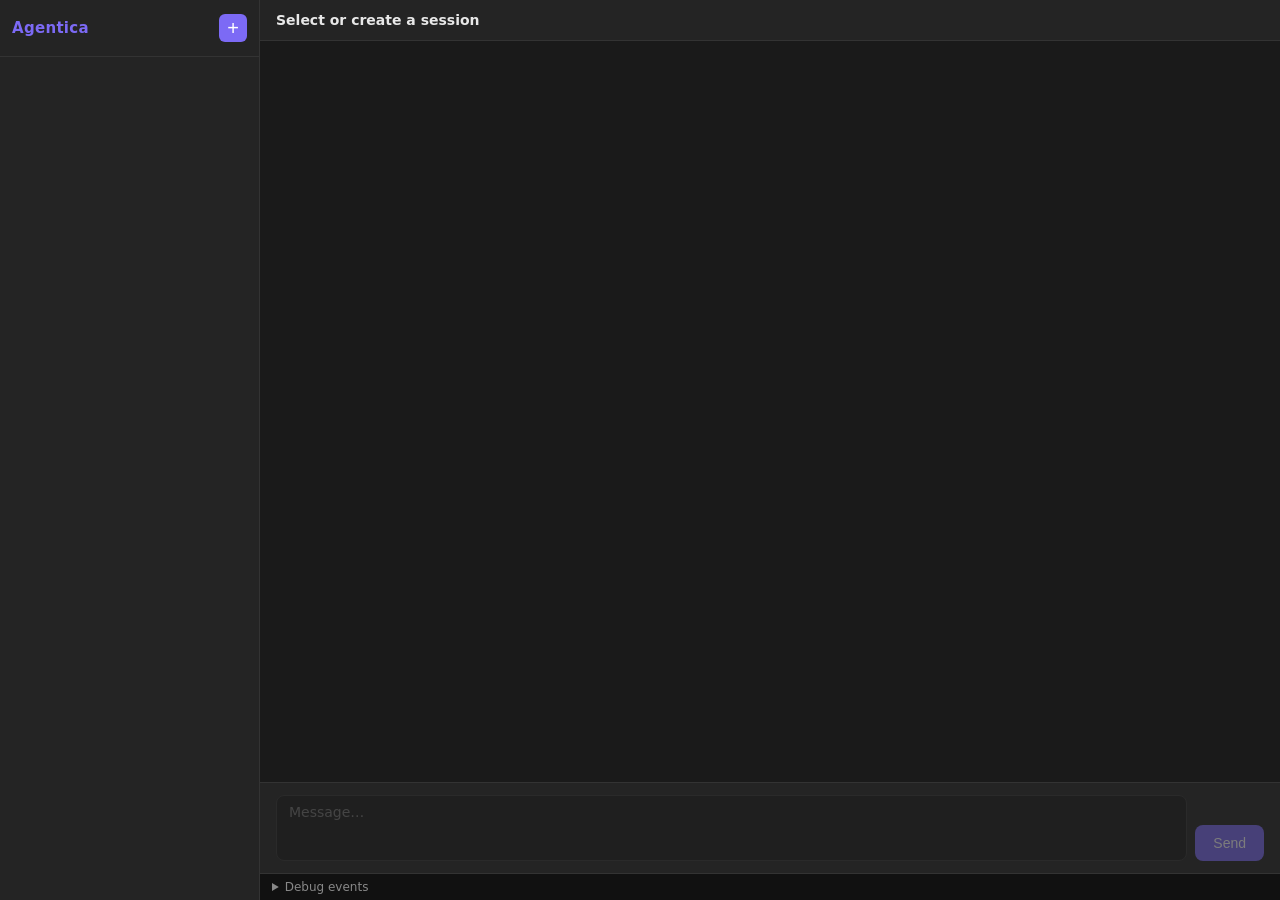
==== ui/index.html @ 68797813 "Phase 1 - LLM Connections" ====
<!DOCTYPE html>
<html lang="en">
<head>
  <meta charset="UTF-8" />
  <meta name="viewport" content="width=device-width, initial-scale=1.0" />
  <title>Agentica</title>
  <link rel="stylesheet" href="css/main.css" />
</head>
<body>
  <div id="app">
    <!-- Sidebar: session list -->
    <aside id="sidebar">
      <div id="sidebar-header">
        <span class="app-name">Agentica</span>
        <button id="btn-new-session" title="New session">+</button>
      </div>
      <ul id="session-list"></ul>
    </aside>

    <!-- Main: chat pane -->
    <main id="main">
      <div id="chat-header">
        <span id="chat-title">Select or create a session</span>
        <button id="btn-cancel-run" title="Stop generation" style="display:none">■ Stop</button>
      </div>

      <div id="messages"></div>

      <div id="input-area">
        <textarea id="msg-input" placeholder="Message…" rows="3" disabled></textarea>
        <button id="btn-send" disabled>Send</button>
      </div>

      <!-- Debug pane (collapsed by default) -->
      <details id="debug-pane">
        <summary>Debug events</summary>
        <pre id="debug-log"></pre>
      </details>
    </main>
  </div>

  <!-- New session modal -->
  <div id="new-session-modal">
    <div class="modal-box">
      <h2>New Session</h2>
      <form id="new-session-form">
        <label for="new-session-title">Name</label>
        <input id="new-session-title" type="text" placeholder="My project" required />
        <label for="new-session-path">Working folder <span class="label-hint">(optional — paste a full path)</span></label>
        <div class="path-row">
          <input id="new-session-path" type="text" placeholder="C:\Users\sam\projects\mywork" />
          <button type="button" id="btn-browse-folder" title="Pick folder">&#128193;</button>
        </div>
        <input id="folder-picker" type="file" webkitdirectory style="display:none" />
        <div class="modal-actions">
          <button type="button" id="new-session-cancel">Cancel</button>
          <button type="submit">Create</button>
        </div>
      </form>
    </div>
  </div>

  <script src="js/api.js"></script>
  <script src="js/session.js"></script>
  <script src="js/debug.js"></script>
  <script src="js/chat.js"></script>
  <script src="js/main.js"></script>
</body>
</html>
---- ui/css/main.css ----
*, *::before, *::after { box-sizing: border-box; margin: 0; padding: 0; }

:root {
  --bg:          #1a1a1a;
  --surface:     #242424;
  --border:      #333;
  --accent:      #7c6af5;
  --accent-dim:  #5c4ed6;
  --text:        #e8e8e8;
  --text-dim:    #888;
  --user-bubble: #2d2d4a;
  --asst-bubble: #242424;
  --sidebar-w:   260px;
  --font:        system-ui, -apple-system, sans-serif;
  --mono:        'Cascadia Code', 'Fira Code', 'Consolas', monospace;
}

html, body { height: 100%; background: var(--bg); color: var(--text); font-family: var(--font); font-size: 14px; }

#app {
  display: flex;
  height: 100vh;
  overflow: hidden;
}

/* ── Sidebar ── */
#sidebar {
  width: var(--sidebar-w);
  min-width: var(--sidebar-w);
  background: var(--surface);
  border-right: 1px solid var(--border);
  display: flex;
  flex-direction: column;
  overflow: hidden;
}

#sidebar-header {
  display: flex;
  align-items: center;
  justify-content: space-between;
  padding: 14px 12px;
  border-bottom: 1px solid var(--border);
}

.app-name {
  font-weight: 700;
  font-size: 15px;
  letter-spacing: 0.02em;
  color: var(--accent);
}

#btn-new-session {
  background: var(--accent);
  color: #fff;
  border: none;
  border-radius: 6px;
  width: 28px;
  height: 28px;
  font-size: 20px;
  cursor: pointer;
  line-height: 1;
}
#btn-new-session:hover { background: var(--accent-dim); }

#session-list {
  list-style: none;
  overflow-y: auto;
  flex: 1;
}

#session-list li {
  display: flex;
  align-items: center;
  padding: 10px 12px;
  cursor: pointer;
  border-bottom: 1px solid var(--border);
  gap: 8px;
}
#session-list li:hover { background: rgba(255,255,255,0.04); }
#session-list li.active { background: rgba(124,106,245,0.15); }

.session-title { flex: 1; overflow: hidden; text-overflow: ellipsis; white-space: nowrap; }
.session-delete {
  background: none; border: none; color: var(--text-dim); cursor: pointer;
  font-size: 16px; padding: 2px 4px; border-radius: 4px;
}
.session-delete:hover { color: #e55; background: rgba(255,80,80,0.1); }

/* ── Main ── */
#main {
  flex: 1;
  display: flex;
  flex-direction: column;
  overflow: hidden;
}

#chat-header {
  display: flex;
  align-items: center;
  justify-content: space-between;
  padding: 12px 16px;
  border-bottom: 1px solid var(--border);
  background: var(--surface);
}

#chat-title { font-weight: 600; font-size: 14px; }

#btn-cancel-run {
  background: #5a1a1a;
  color: #f88;
  border: 1px solid #7a2a2a;
  border-radius: 6px;
  padding: 4px 12px;
  cursor: pointer;
  font-size: 13px;
}
#btn-cancel-run:hover { background: #7a2a2a; }

/* ── Messages ── */
#messages {
  flex: 1;
  overflow-y: auto;
  padding: 20px 16px;
  display: flex;
  flex-direction: column;
  gap: 12px;
}

.msg {
  display: flex;
  flex-direction: column;
  max-width: 80%;
}
.msg.user  { align-self: flex-end; }
.msg.assistant { align-self: flex-start; }

.msg-role {
  font-size: 11px;
  color: var(--text-dim);
  margin-bottom: 3px;
  text-transform: uppercase;
  letter-spacing: 0.05em;
}
.msg.user  .msg-role { text-align: right; }

.msg-bubble {
  padding: 10px 14px;
  border-radius: 10px;
  line-height: 1.55;
  white-space: pre-wrap;
  word-break: break-word;
}
.msg.user      .msg-bubble { background: var(--user-bubble); border-bottom-right-radius: 2px; }
.msg.assistant .msg-bubble { background: var(--asst-bubble); border: 1px solid var(--border); border-bottom-left-radius: 2px; }

.msg-bubble.streaming::after {
  content: '▍';
  animation: blink 1s step-end infinite;
  margin-left: 2px;
}
@keyframes blink { 0%,100% { opacity: 1; } 50% { opacity: 0; } }

/* ── Input area ── */
#input-area {
  display: flex;
  gap: 8px;
  padding: 12px 16px;
  border-top: 1px solid var(--border);
  background: var(--surface);
}

#msg-input {
  flex: 1;
  background: var(--bg);
  border: 1px solid var(--border);
  border-radius: 8px;
  color: var(--text);
  padding: 8px 12px;
  font-family: var(--font);
  font-size: 14px;
  resize: none;
  outline: none;
}
#msg-input:focus { border-color: var(--accent); }
#msg-input:disabled { opacity: 0.4; }

#btn-send {
  background: var(--accent);
  color: #fff;
  border: none;
  border-radius: 8px;
  padding: 0 18px;
  font-size: 14px;
  cursor: pointer;
  align-self: flex-end;
  height: 36px;
}
#btn-send:hover:not(:disabled) { background: var(--accent-dim); }
#btn-send:disabled { opacity: 0.4; cursor: default; }

/* ── New session modal ── */
#new-session-modal {
  display: none;
  position: fixed;
  inset: 0;
  background: rgba(0,0,0,0.6);
  z-index: 100;
  align-items: center;
  justify-content: center;
}
#new-session-modal.open { display: flex; }

.modal-box {
  background: var(--surface);
  border: 1px solid var(--border);
  border-radius: 12px;
  padding: 24px 28px;
  width: 420px;
  max-width: 90vw;
  display: flex;
  flex-direction: column;
  gap: 14px;
}
.modal-box h2 { font-size: 15px; font-weight: 700; color: var(--text); }

#new-session-form {
  display: flex;
  flex-direction: column;
  gap: 10px;
}
#new-session-form label {
  font-size: 12px;
  color: var(--text-dim);
  text-transform: uppercase;
  letter-spacing: 0.04em;
}
.label-hint { text-transform: none; letter-spacing: 0; font-style: italic; }

#new-session-form input {
  background: var(--bg);
  border: 1px solid var(--border);
  border-radius: 6px;
  color: var(--text);
  padding: 8px 10px;
  font-size: 13px;
  font-family: var(--font);
  outline: none;
}
#new-session-form input:focus { border-color: var(--accent); }

.path-row {
  display: flex;
  gap: 6px;
}
.path-row input { flex: 1; }
#btn-browse-folder {
  background: var(--bg);
  border: 1px solid var(--border);
  border-radius: 6px;
  color: var(--text);
  cursor: pointer;
  font-size: 16px;
  padding: 0 10px;
  flex-shrink: 0;
}
#btn-browse-folder:hover { border-color: var(--accent); }

.modal-actions {
  display: flex;
  justify-content: flex-end;
  gap: 8px;
  margin-top: 4px;
}
.modal-actions button {
  border-radius: 6px;
  padding: 6px 16px;
  font-size: 13px;
  cursor: pointer;
  border: 1px solid var(--border);
  background: var(--bg);
  color: var(--text);
}
.modal-actions button[type="submit"] {
  background: var(--accent);
  border-color: var(--accent);
  color: #fff;
}
.modal-actions button[type="submit"]:hover { background: var(--accent-dim); }
.modal-actions button[type="button"]:hover  { background: rgba(255,255,255,0.06); }

/* ── Debug pane ── */
#debug-pane {
  border-top: 1px solid var(--border);
  background: #111;
  max-height: 200px;
  overflow: hidden;
}
#debug-pane summary {
  padding: 6px 12px;
  cursor: pointer;
  font-size: 12px;
  color: var(--text-dim);
  user-select: none;
}
#debug-pane[open] { max-height: 200px; }
#debug-log {
  font-family: var(--mono);
  font-size: 11px;
  color: #8f8;
  padding: 8px 12px;
  overflow-y: auto;
  max-height: 160px;
  white-space: pre-wrap;
}
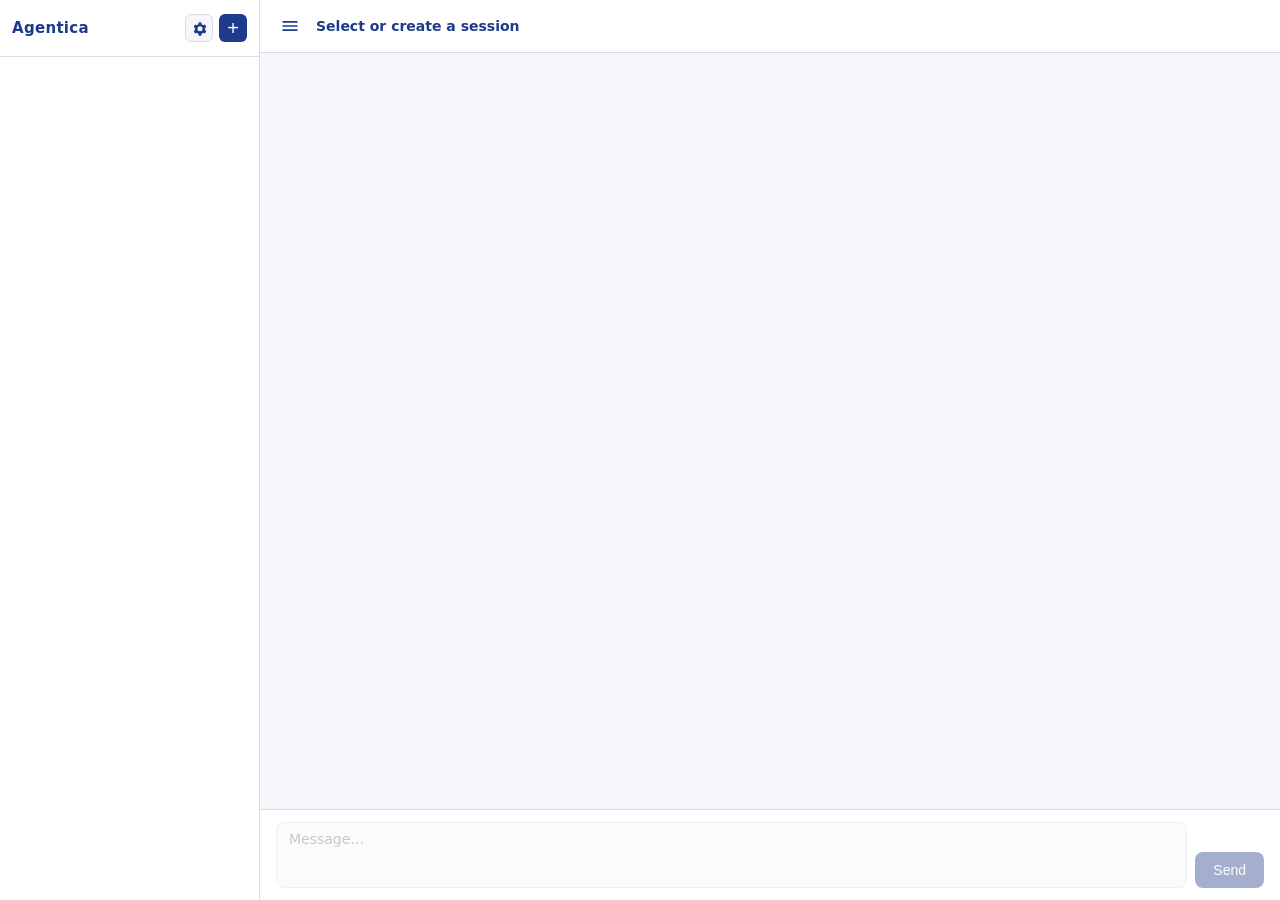
==== commit 57f1286c: "UI fixes. Added markdown design files for agentic loop." ====
--- a/ui/index.html
+++ b/ui/index.html
@@ -8,35 +8,70 @@
 </head>
 <body>
   <div id="app">
-    <!-- Sidebar: session list -->
-    <aside id="sidebar">
-      <div id="sidebar-header">
-        <span class="app-name">Agentica</span>
-        <button id="btn-new-session" title="New session">+</button>
-      </div>
-      <ul id="session-list"></ul>
-    </aside>
+    <div id="content">
+      <!-- Sidebar: session list -->
+      <aside id="sidebar">
+        <div id="sidebar-header">
+          <span class="app-name">Agentica</span>
+          <div class="sidebar-actions">
+            <button id="btn-settings" title="Settings" aria-label="Settings">
+              <svg viewBox="0 0 24 24" aria-hidden="true">
+                <path d="M19.4 13.5c.1-.5.1-1 .1-1.5s0-1-.1-1.5l2.1-1.6-2-3.5-2.5 1a8 8 0 0 0-2.6-1.5L14 2h-4l-.4 2.9A8 8 0 0 0 7 6.4l-2.5-1-2 3.5 2.1 1.6a9 9 0 0 0-.1 1.5c0 .5 0 1 .1 1.5L2.5 15.1l2 3.5 2.5-1a8 8 0 0 0 2.6 1.5L10 22h4l.4-2.9a8 8 0 0 0 2.6-1.5l2.5 1 2-3.5-2.1-1.6ZM12 15.5A3.5 3.5 0 1 1 12 8a3.5 3.5 0 0 1 0 7.5Z"/>
+              </svg>
+            </button>
+            <button id="btn-new-session" title="New session">+</button>
+          </div>
+        </div>
+        <ul id="session-list"></ul>
+      </aside>
 
-    <!-- Main: chat pane -->
-    <main id="main">
-      <div id="chat-header">
-        <span id="chat-title">Select or create a session</span>
-        <button id="btn-cancel-run" title="Stop generation" style="display:none">■ Stop</button>
-      </div>
+      <!-- Main: chat pane -->
+      <main id="main">
+        <div id="chat-header">
+          <button id="btn-toggle-sidebar" title="Toggle sidebar" aria-label="Toggle sidebar">
+            <svg viewBox="0 0 24 24" aria-hidden="true">
+              <path d="M3 18h18v-2H3v2zm0-5h18v-2H3v2zm0-7v2h18V6H3z"/>
+            </svg>
+          </button>
+          <span id="chat-title">Select or create a session</span>
+          <button id="btn-cancel-run" title="Stop generation" style="display:none">■ Stop</button>
+        </div>
 
-      <div id="messages"></div>
+        <div id="messages"></div>
 
-      <div id="input-area">
-        <textarea id="msg-input" placeholder="Message…" rows="3" disabled></textarea>
-        <button id="btn-send" disabled>Send</button>
-      </div>
+        <div id="input-area">
+          <textarea id="msg-input" placeholder="Message…" rows="3" disabled></textarea>
+          <button id="btn-send" disabled>Send</button>
+        </div>
+      </main>
+    </div>
 
-      <!-- Debug pane (collapsed by default) -->
-      <details id="debug-pane">
-        <summary>Debug events</summary>
-        <pre id="debug-log"></pre>
-      </details>
-    </main>
+    <div id="status-line" style="display:none"></div>
+  </div>
+
+  <div id="settings-modal">
+    <div class="modal-box">
+      <h2>Settings</h2>
+      <form id="settings-form">
+        <label for="settings-theme">Theme</label>
+        <select id="settings-theme">
+          <option value="light">Light</option>
+          <option value="dark">Dark</option>
+        </select>
+        <label for="settings-server-url" style="margin-top:12px">Server URL</label>
+        <input type="text" id="settings-server-url" placeholder="http://172.23.64.1:1234" />
+        <label for="settings-model-name" style="margin-top:12px">Model</label>
+        <input type="text" id="settings-model-name" placeholder="mistralai/ministral-3-14b-reasoning" />
+        <label for="settings-show-status-line" style="margin-top:12px">
+          <input type="checkbox" id="settings-show-status-line" />
+          Show status line
+        </label>
+        <div class="modal-actions">
+          <button type="button" id="settings-cancel">Cancel</button>
+          <button type="submit">Save</button>
+        </div>
+      </form>
+    </div>
   </div>
 
   <!-- New session modal -->
@@ -49,7 +84,7 @@
         <label for="new-session-path">Working folder <span class="label-hint">(optional — paste a full path)</span></label>
         <div class="path-row">
           <input id="new-session-path" type="text" placeholder="C:\Users\sam\projects\mywork" />
-          <button type="button" id="btn-browse-folder" title="Pick folder">&#128193;</button>
+          <button type="button" id="btn-browse-folder" title="Pick folder">Browse</button>
         </div>
         <input id="folder-picker" type="file" webkitdirectory style="display:none" />
         <div class="modal-actions">
@@ -61,8 +96,8 @@
   </div>
 
   <script src="js/api.js"></script>
+  <script src="js/settings.js"></script>
   <script src="js/session.js"></script>
-  <script src="js/debug.js"></script>
   <script src="js/chat.js"></script>
   <script src="js/main.js"></script>
 </body>
--- a/ui/css/main.css
+++ b/ui/css/main.css
@@ -1,26 +1,61 @@
+@font-face {
+  font-family: 'Noto Emoji';
+  src: url('/fonts/NotoEmoji-Regular.ttf') format('truetype');
+  font-weight: normal;
+  font-style: normal;
+}
+
+@font-face {
+  font-family: 'Symbola';
+  src: url('/fonts/Symbola.ttf') format('truetype');
+  font-weight: normal;
+  font-style: normal;
+}
+
 *, *::before, *::after { box-sizing: border-box; margin: 0; padding: 0; }
 
 :root {
+  --bg:          #f7f7fb;
+  --surface:     #ffffff;
+  --border:      #d9dbe7;
+  --accent:      #1e3a8a;
+  --accent-dim:  #1e40af;
+  --text:        #1e3a8a;
+  --text-dim:    #4b5563;
+  --user-bubble: #e9e6ff;
+  --asst-bubble: #ffffff;
+  --sidebar-w:   260px;
+  --font:        system-ui, -apple-system, 'Segoe UI', 'Noto Sans', 'Noto Emoji', 'Symbola', 'Noto Color Emoji', 'Segoe UI Emoji', 'Apple Color Emoji', 'Twemoji Mozilla', sans-serif;
+  --mono:        'Cascadia Code', 'Fira Code', 'Consolas', monospace;
+}
+
+:root[data-theme="dark"] {
   --bg:          #1a1a1a;
   --surface:     #242424;
   --border:      #333;
-  --accent:      #7c6af5;
-  --accent-dim:  #5c4ed6;
   --text:        #e8e8e8;
   --text-dim:    #888;
   --user-bubble: #2d2d4a;
   --asst-bubble: #242424;
-  --sidebar-w:   260px;
-  --font:        system-ui, -apple-system, sans-serif;
-  --mono:        'Cascadia Code', 'Fira Code', 'Consolas', monospace;
 }
 
 html, body { height: 100%; background: var(--bg); color: var(--text); font-family: var(--font); font-size: 14px; }
 
 #app {
   display: flex;
+  flex-direction: column;
   height: 100vh;
   overflow: hidden;
+}
+
+#content {
+  display: flex;
+  flex: 1;
+  overflow: hidden;
+}
+
+#content.sidebar-hidden #sidebar {
+  display: none;
 }
 
 /* ── Sidebar ── */
@@ -49,7 +84,8 @@
   color: var(--accent);
 }
 
-#btn-new-session {
+#btn-new-session,
+#btn-settings {
   background: var(--accent);
   color: #fff;
   border: none;
@@ -60,7 +96,21 @@
   cursor: pointer;
   line-height: 1;
 }
+.sidebar-actions { display: flex; gap: 6px; }
+#btn-settings {
+  background: var(--bg);
+  border: 1px solid var(--border);
+  color: var(--text);
+}
+#btn-settings svg {
+  display: block;
+  width: 16px;
+  height: 16px;
+  margin: 6px;
+  fill: currentColor;
+}
 #btn-new-session:hover { background: var(--accent-dim); }
+#btn-settings:hover { border-color: var(--accent); color: var(--accent); }
 
 #session-list {
   list-style: none;
@@ -101,9 +151,28 @@
   padding: 12px 16px;
   border-bottom: 1px solid var(--border);
   background: var(--surface);
-}
-
-#chat-title { font-weight: 600; font-size: 14px; }
+  gap: 12px;
+}
+
+#btn-toggle-sidebar {
+  background: none;
+  border: none;
+  color: var(--text);
+  cursor: pointer;
+  padding: 4px;
+  border-radius: 4px;
+  display: flex;
+  align-items: center;
+  justify-content: center;
+}
+#btn-toggle-sidebar:hover { background: rgba(0,0,0,0.05); }
+#btn-toggle-sidebar svg {
+  width: 20px;
+  height: 20px;
+  fill: currentColor;
+}
+
+#chat-title { font-weight: 600; font-size: 14px; flex: 1; }
 
 #btn-cancel-run {
   background: #5a1a1a;
@@ -198,8 +267,21 @@
 #btn-send:hover:not(:disabled) { background: var(--accent-dim); }
 #btn-send:disabled { opacity: 0.4; cursor: default; }
 
+/* ── Status line ── */
+#status-line {
+  padding: 8px 16px;
+  font-size: 13px;
+  color: var(--text-dim);
+  border-top: 1px solid var(--border);
+  background: var(--surface);
+  white-space: nowrap;
+  overflow: hidden;
+  text-overflow: ellipsis;
+}
+
 /* ── New session modal ── */
-#new-session-modal {
+#new-session-modal,
+#settings-modal {
   display: none;
   position: fixed;
   inset: 0;
@@ -208,7 +290,8 @@
   align-items: center;
   justify-content: center;
 }
-#new-session-modal.open { display: flex; }
+#new-session-modal.open,
+#settings-modal.open { display: flex; }
 
 .modal-box {
   background: var(--surface);
@@ -223,12 +306,14 @@
 }
 .modal-box h2 { font-size: 15px; font-weight: 700; color: var(--text); }
 
-#new-session-form {
+#new-session-form,
+#settings-form {
   display: flex;
   flex-direction: column;
   gap: 10px;
 }
-#new-session-form label {
+#new-session-form label,
+#settings-form label {
   font-size: 12px;
   color: var(--text-dim);
   text-transform: uppercase;
@@ -236,7 +321,9 @@
 }
 .label-hint { text-transform: none; letter-spacing: 0; font-style: italic; }
 
-#new-session-form input {
+#new-session-form input,
+#settings-form input,
+#settings-form select {
   background: var(--bg);
   border: 1px solid var(--border);
   border-radius: 6px;
@@ -246,7 +333,9 @@
   font-family: var(--font);
   outline: none;
 }
-#new-session-form input:focus { border-color: var(--accent); }
+#new-session-form input:focus,
+#settings-form input:focus,
+#settings-form select:focus { border-color: var(--accent); }
 
 .path-row {
   display: flex;
@@ -259,7 +348,7 @@
   border-radius: 6px;
   color: var(--text);
   cursor: pointer;
-  font-size: 16px;
+  font-size: 13px;
   padding: 0 10px;
   flex-shrink: 0;
 }
@@ -287,28 +376,3 @@
 }
 .modal-actions button[type="submit"]:hover { background: var(--accent-dim); }
 .modal-actions button[type="button"]:hover  { background: rgba(255,255,255,0.06); }
-
-/* ── Debug pane ── */
-#debug-pane {
-  border-top: 1px solid var(--border);
-  background: #111;
-  max-height: 200px;
-  overflow: hidden;
-}
-#debug-pane summary {
-  padding: 6px 12px;
-  cursor: pointer;
-  font-size: 12px;
-  color: var(--text-dim);
-  user-select: none;
-}
-#debug-pane[open] { max-height: 200px; }
-#debug-log {
-  font-family: var(--mono);
-  font-size: 11px;
-  color: #8f8;
-  padding: 8px 12px;
-  overflow-y: auto;
-  max-height: 160px;
-  white-space: pre-wrap;
-}
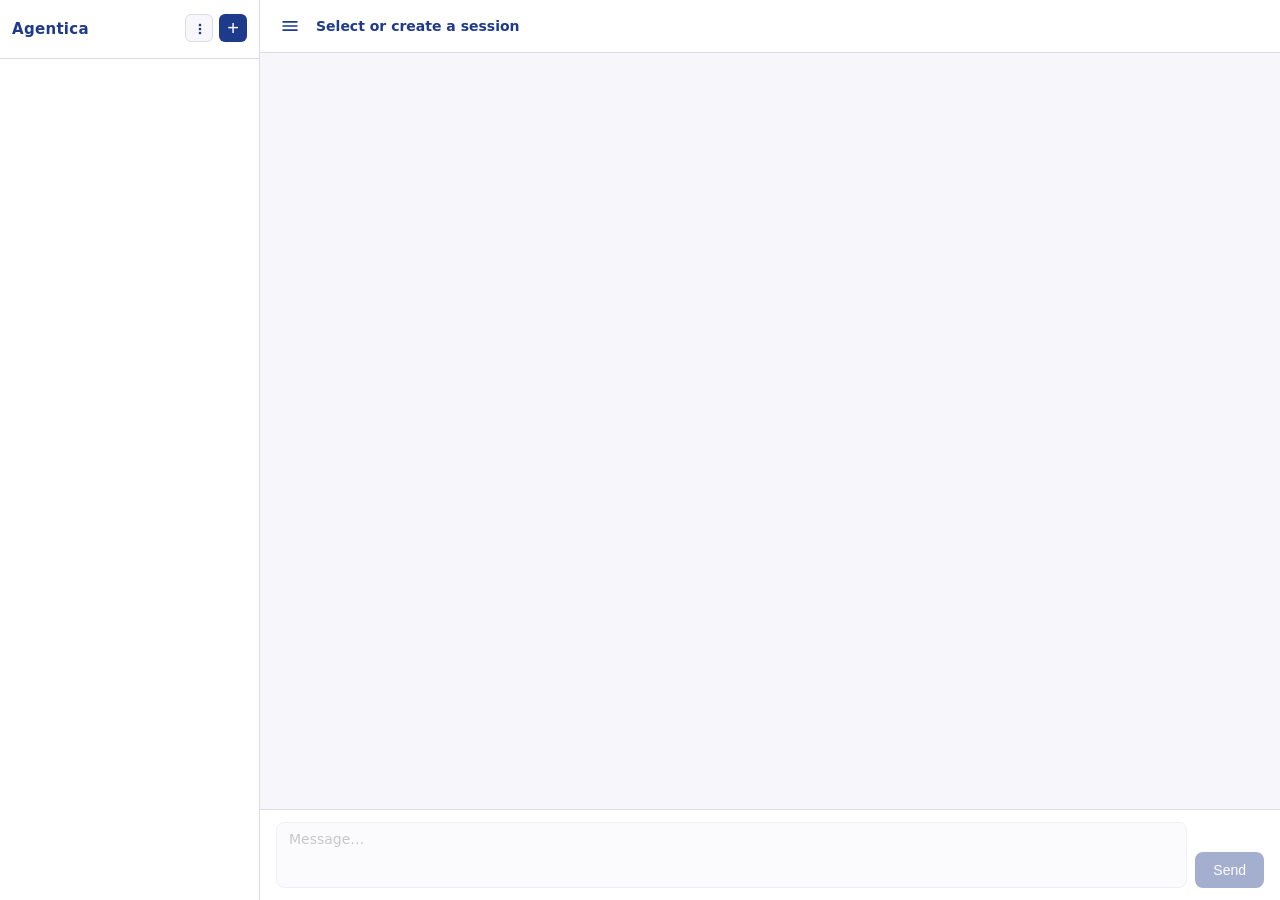
==== commit 9c5784aa: "Working version of Phase 2 with lot of bug fixes and UI improvements" ====
--- a/ui/index.html
+++ b/ui/index.html
@@ -14,11 +14,17 @@
         <div id="sidebar-header">
           <span class="app-name">Agentica</span>
           <div class="sidebar-actions">
-            <button id="btn-settings" title="Settings" aria-label="Settings">
-              <svg viewBox="0 0 24 24" aria-hidden="true">
-                <path d="M19.4 13.5c.1-.5.1-1 .1-1.5s0-1-.1-1.5l2.1-1.6-2-3.5-2.5 1a8 8 0 0 0-2.6-1.5L14 2h-4l-.4 2.9A8 8 0 0 0 7 6.4l-2.5-1-2 3.5 2.1 1.6a9 9 0 0 0-.1 1.5c0 .5 0 1 .1 1.5L2.5 15.1l2 3.5 2.5-1a8 8 0 0 0 2.6 1.5L10 22h4l.4-2.9a8 8 0 0 0 2.6-1.5l2.5 1 2-3.5-2.1-1.6ZM12 15.5A3.5 3.5 0 1 1 12 8a3.5 3.5 0 0 1 0 7.5Z"/>
-              </svg>
-            </button>
+            <div id="settings-dropdown" class="dropdown">
+              <button id="btn-settings" title="Menu" aria-label="Menu" aria-haspopup="true" aria-expanded="false">
+                <svg viewBox="0 0 24 24" aria-hidden="true">
+                  <path d="M12 8c1.1 0 2-.9 2-2s-.9-2-2-2-2 .9-2 2 .9 2 2 2zm0 2c-1.1 0-2 .9-2 2s.9 2 2 2 2-.9 2-2-.9-2-2-2zm0 6c-1.1 0-2 .9-2 2s.9 2 2 2 2-.9 2-2-.9-2-2-2z"/>
+                </svg>
+              </button>
+              <div class="dropdown-menu" role="menu" aria-labelledby="btn-settings">
+                <button class="dropdown-item" id="menu-settings" role="menuitem">Settings</button>
+                <button class="dropdown-item" id="menu-debug-log" role="menuitem">Debug Log</button>
+              </div>
+            </div>
             <button id="btn-new-session" title="New session">+</button>
           </div>
         </div>
@@ -33,8 +39,10 @@
               <path d="M3 18h18v-2H3v2zm0-5h18v-2H3v2zm0-7v2h18V6H3z"/>
             </svg>
           </button>
-          <span id="chat-title">Select or create a session</span>
-          <button id="btn-cancel-run" title="Stop generation" style="display:none">■ Stop</button>
+          <div id="chat-title-group">
+            <span id="chat-title">Select or create a session</span>
+            <span id="chat-path"></span>
+          </div>
         </div>
 
         <div id="messages"></div>
@@ -95,7 +103,33 @@
     </div>
   </div>
 
+  <!-- Permission Modal -->
+  <div id="permission-modal">
+    <div class="modal-box">
+      <h2>Permission Required</h2>
+      <p id="permission-message">A tool is requesting access to a file.</p>
+      <div id="permission-details">
+        <div class="permission-detail-row">
+          <span class="permission-label">Tool:</span>
+          <span id="permission-tool" class="permission-value"></span>
+        </div>
+        <div class="permission-detail-row">
+          <span class="permission-label">Path:</span>
+          <span id="permission-path" class="permission-value"></span>
+        </div>
+      </div>
+      <div id="permission-actions">
+        <button type="button" class="permission-btn permission-deny" id="btn-permission-deny">Deny</button>
+        <button type="button" class="permission-btn permission-allow" id="btn-permission-once">Allow once</button>
+        <button type="button" class="permission-btn permission-allow" id="btn-permission-session">Allow for session</button>
+        <button type="button" class="permission-btn permission-allow permission-primary" id="btn-permission-always">Allow always</button>
+      </div>
+    </div>
+  </div>
+
+  <script src="js/marked.min.js"></script>
   <script src="js/api.js"></script>
+  <script src="js/permissions.js"></script>
   <script src="js/settings.js"></script>
   <script src="js/session.js"></script>
   <script src="js/chat.js"></script>
--- a/ui/css/main.css
+++ b/ui/css/main.css
@@ -112,6 +112,37 @@
 #btn-new-session:hover { background: var(--accent-dim); }
 #btn-settings:hover { border-color: var(--accent); color: var(--accent); }
 
+/* Dropdown menu styles */
+.dropdown { position: relative; display: inline-block; }
+.dropdown-menu {
+  display: none;
+  position: absolute;
+  top: 100%;
+  right: 0;
+  margin-top: 4px;
+  background: var(--surface);
+  border: 1px solid var(--border);
+  border-radius: 6px;
+  box-shadow: 0 4px 12px rgba(0,0,0,0.15);
+  min-width: 140px;
+  z-index: 1000;
+}
+.dropdown.open .dropdown-menu { display: block; }
+.dropdown-item {
+  display: block;
+  width: 100%;
+  padding: 10px 16px;
+  border: none;
+  background: none;
+  color: var(--text);
+  font-size: 13px;
+  text-align: left;
+  cursor: pointer;
+}
+.dropdown-item:hover { background: var(--bg); color: var(--accent); }
+.dropdown-item:first-child { border-radius: 5px 5px 0 0; }
+.dropdown-item:last-child { border-radius: 0 0 5px 5px; }
+
 #session-list {
   list-style: none;
   overflow-y: auto;
@@ -172,18 +203,10 @@
   fill: currentColor;
 }
 
-#chat-title { font-weight: 600; font-size: 14px; flex: 1; }
-
-#btn-cancel-run {
-  background: #5a1a1a;
-  color: #f88;
-  border: 1px solid #7a2a2a;
-  border-radius: 6px;
-  padding: 4px 12px;
-  cursor: pointer;
-  font-size: 13px;
-}
-#btn-cancel-run:hover { background: #7a2a2a; }
+#chat-title-group { display: flex; flex-direction: column; flex: 1; min-width: 0; }
+#chat-title { font-weight: 600; font-size: 14px; white-space: nowrap; overflow: hidden; text-overflow: ellipsis; }
+#chat-path  { font-size: 11px; color: var(--text-muted, #888); white-space: nowrap; overflow: hidden; text-overflow: ellipsis; margin-top: 1px; }
+
 
 /* ── Messages ── */
 #messages {
@@ -216,11 +239,28 @@
   padding: 10px 14px;
   border-radius: 10px;
   line-height: 1.55;
-  white-space: pre-wrap;
   word-break: break-word;
 }
-.msg.user      .msg-bubble { background: var(--user-bubble); border-bottom-right-radius: 2px; }
+.msg.user      .msg-bubble { background: var(--user-bubble); border-bottom-right-radius: 2px; white-space: pre-wrap; }
 .msg.assistant .msg-bubble { background: var(--asst-bubble); border: 1px solid var(--border); border-bottom-left-radius: 2px; }
+
+/* ── Markdown rendered inside assistant bubbles ── */
+.msg.assistant .msg-bubble p         { margin: 0 0 8px; }
+.msg.assistant .msg-bubble p:last-child { margin-bottom: 0; }
+.msg.assistant .msg-bubble h1,
+.msg.assistant .msg-bubble h2,
+.msg.assistant .msg-bubble h3        { margin: 12px 0 4px; font-weight: 600; }
+.msg.assistant .msg-bubble ul,
+.msg.assistant .msg-bubble ol        { margin: 4px 0 8px 20px; padding: 0; }
+.msg.assistant .msg-bubble li        { margin-bottom: 2px; }
+.msg.assistant .msg-bubble code      { background: var(--code-bg, rgba(0,0,0,.07)); border-radius: 4px; padding: 1px 5px; font-size: 13px; font-family: monospace; }
+.msg.assistant .msg-bubble pre       { background: var(--code-bg, rgba(0,0,0,.07)); border-radius: 6px; padding: 10px 12px; overflow-x: auto; margin: 6px 0; }
+.msg.assistant .msg-bubble pre code  { background: none; padding: 0; }
+.msg.assistant .msg-bubble blockquote { border-left: 3px solid var(--border); margin: 6px 0; padding-left: 10px; color: var(--text-dim); }
+.msg.assistant .msg-bubble hr        { border: none; border-top: 1px solid var(--border); margin: 8px 0; }
+.msg.assistant .msg-bubble a         { color: var(--accent); text-decoration: underline; }
+[data-theme="dark"] .msg.assistant .msg-bubble code,
+[data-theme="dark"] .msg.assistant .msg-bubble pre { background: rgba(255,255,255,.08); }
 
 .msg-bubble.streaming::after {
   content: '▍';
@@ -266,6 +306,8 @@
 }
 #btn-send:hover:not(:disabled) { background: var(--accent-dim); }
 #btn-send:disabled { opacity: 0.4; cursor: default; }
+#btn-send.stopping { background: #c0392b; color: #fff; }
+#btn-send.stopping:hover { background: #e74c3c; }
 
 /* ── Status line ── */
 #status-line {
@@ -376,3 +418,85 @@
 }
 .modal-actions button[type="submit"]:hover { background: var(--accent-dim); }
 .modal-actions button[type="button"]:hover  { background: rgba(255,255,255,0.06); }
+
+/* ── Permission Modal ── */
+#permission-modal {
+  display: none;
+  position: fixed;
+  inset: 0;
+  background: rgba(0,0,0,0.5);
+  z-index: 1000;
+  align-items: center;
+  justify-content: center;
+}
+#permission-modal.open { display: flex; }
+#permission-modal .modal-box {
+  max-width: 480px;
+  width: 90%;
+}
+#permission-message {
+  color: var(--text-dim);
+  font-size: 14px;
+  margin: 12px 0;
+}
+#permission-details {
+  background: var(--bg);
+  border: 1px solid var(--border);
+  border-radius: 6px;
+  padding: 12px;
+  margin: 16px 0;
+}
+.permission-detail-row {
+  display: flex;
+  gap: 8px;
+  margin: 6px 0;
+  font-size: 13px;
+}
+.permission-label {
+  color: var(--text-dim);
+  min-width: 50px;
+}
+.permission-value {
+  color: var(--text);
+  font-family: ui-monospace, monospace;
+  word-break: break-all;
+}
+#permission-actions {
+  display: flex;
+  flex-direction: column;
+  gap: 8px;
+  margin-top: 20px;
+}
+.permission-btn {
+  padding: 10px 16px;
+  border-radius: 6px;
+  border: 1px solid var(--border);
+  font-size: 13px;
+  cursor: pointer;
+  transition: all 0.15s;
+}
+.permission-deny {
+  background: var(--bg);
+  color: #dc2626;
+  border-color: #dc2626;
+}
+.permission-deny:hover {
+  background: #dc2626;
+  color: #fff;
+}
+.permission-allow {
+  background: var(--bg);
+  color: var(--text);
+}
+.permission-allow:hover {
+  border-color: var(--accent);
+  color: var(--accent);
+}
+.permission-primary {
+  background: var(--accent);
+  border-color: var(--accent);
+  color: #fff;
+}
+.permission-primary:hover {
+  background: var(--accent-dim);
+}
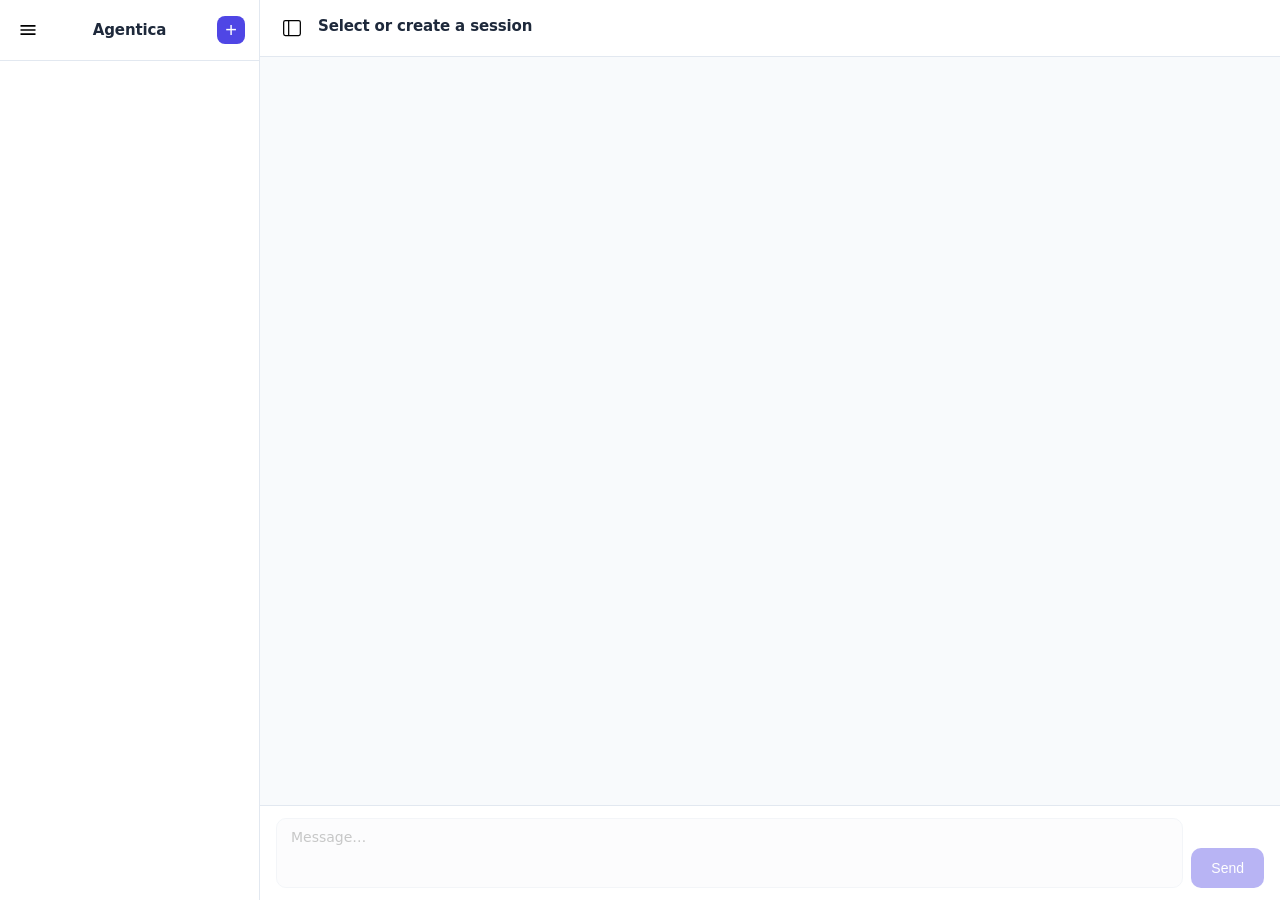
==== commit e3481fb8: "Phase 2: Full Agent Loop, Tool Runtime, Permissions, and UI Enhancements Backend: - Implemented full" ====
--- a/ui/index.html
+++ b/ui/index.html
@@ -12,21 +12,17 @@
       <!-- Sidebar: session list -->
       <aside id="sidebar">
         <div id="sidebar-header">
+          <div id="settings-dropdown" class="dropdown">
+            <button id="btn-settings" title="Menu" aria-label="Menu" aria-haspopup="true" aria-expanded="false">
+              <img src="icons/menu.svg" alt="" aria-hidden="true" width="20" height="20"/>
+            </button>
+            <div class="dropdown-menu" role="menu" aria-labelledby="btn-settings">
+              <button class="dropdown-item" id="menu-settings" role="menuitem">Settings</button>
+              <button class="dropdown-item" id="menu-debug-log" role="menuitem">Debug Log</button>
+            </div>
+          </div>
           <span class="app-name">Agentica</span>
-          <div class="sidebar-actions">
-            <div id="settings-dropdown" class="dropdown">
-              <button id="btn-settings" title="Menu" aria-label="Menu" aria-haspopup="true" aria-expanded="false">
-                <svg viewBox="0 0 24 24" aria-hidden="true">
-                  <path d="M12 8c1.1 0 2-.9 2-2s-.9-2-2-2-2 .9-2 2 .9 2 2 2zm0 2c-1.1 0-2 .9-2 2s.9 2 2 2 2-.9 2-2-.9-2-2-2zm0 6c-1.1 0-2 .9-2 2s.9 2 2 2 2-.9 2-2-.9-2-2-2z"/>
-                </svg>
-              </button>
-              <div class="dropdown-menu" role="menu" aria-labelledby="btn-settings">
-                <button class="dropdown-item" id="menu-settings" role="menuitem">Settings</button>
-                <button class="dropdown-item" id="menu-debug-log" role="menuitem">Debug Log</button>
-              </div>
-            </div>
-            <button id="btn-new-session" title="New session">+</button>
-          </div>
+          <button id="btn-new-session" title="New session">+</button>
         </div>
         <ul id="session-list"></ul>
       </aside>
@@ -35,13 +31,12 @@
       <main id="main">
         <div id="chat-header">
           <button id="btn-toggle-sidebar" title="Toggle sidebar" aria-label="Toggle sidebar">
-            <svg viewBox="0 0 24 24" aria-hidden="true">
-              <path d="M3 18h18v-2H3v2zm0-5h18v-2H3v2zm0-7v2h18V6H3z"/>
-            </svg>
+            <img src="icons/sidebar-toggle.svg" alt="" aria-hidden="true" width="20" height="20"/>
           </button>
           <div id="chat-title-group">
-            <span id="chat-title">Select or create a session</span>
+            <button id="chat-title" type="button" title="Rename session">Select or create a session</button>
             <span id="chat-path"></span>
+            <span id="chat-created"></span>
           </div>
         </div>
 
@@ -76,6 +71,20 @@
         </label>
         <div class="modal-actions">
           <button type="button" id="settings-cancel">Cancel</button>
+          <button type="submit">Save</button>
+        </div>
+      </form>
+    </div>
+  </div>
+
+  <div id="rename-session-modal">
+    <div class="modal-box">
+      <h2>Rename Session</h2>
+      <form id="rename-session-form">
+        <label for="rename-session-title">Title</label>
+        <input id="rename-session-title" type="text" required />
+        <div class="modal-actions">
+          <button type="button" id="rename-session-cancel">Cancel</button>
           <button type="submit">Save</button>
         </div>
       </form>
--- a/ui/css/main.css
+++ b/ui/css/main.css
@@ -15,28 +15,36 @@
 *, *::before, *::after { box-sizing: border-box; margin: 0; padding: 0; }
 
 :root {
-  --bg:          #f7f7fb;
+  --bg:          #f8fafc;
   --surface:     #ffffff;
-  --border:      #d9dbe7;
-  --accent:      #1e3a8a;
-  --accent-dim:  #1e40af;
-  --text:        #1e3a8a;
-  --text-dim:    #4b5563;
-  --user-bubble: #e9e6ff;
+  --sidebar-bg:  #ffffff;
+  --sidebar-text:#1e293b;
+  --sidebar-text-dim: #64748b;
+  --border:      #e2e8f0;
+  --accent:      #4f46e5;
+  --accent-dim:  #4338ca;
+  --text:        #1e293b;
+  --text-dim:    #64748b;
+  --user-bubble: #e0e7ff;
   --asst-bubble: #ffffff;
   --sidebar-w:   260px;
-  --font:        system-ui, -apple-system, 'Segoe UI', 'Noto Sans', 'Noto Emoji', 'Symbola', 'Noto Color Emoji', 'Segoe UI Emoji', 'Apple Color Emoji', 'Twemoji Mozilla', sans-serif;
+  --font:        system-ui, -apple-system, 'Segoe UI', 'Noto Sans', 'Noto Emoji', 'Symbola', sans-serif;
   --mono:        'Cascadia Code', 'Fira Code', 'Consolas', monospace;
 }
 
 :root[data-theme="dark"] {
-  --bg:          #1a1a1a;
-  --surface:     #242424;
-  --border:      #333;
-  --text:        #e8e8e8;
-  --text-dim:    #888;
-  --user-bubble: #2d2d4a;
-  --asst-bubble: #242424;
+  --bg:          #0f172a;
+  --surface:     #1e293b;
+  --sidebar-bg:  #0f172a;
+  --sidebar-text: #f1f5f9;
+  --sidebar-text-dim: #94a3b8;
+  --border:      #334155;
+  --accent:      #6366f1;
+  --accent-dim:  #818cf8;
+  --text:        #f1f5f9;
+  --text-dim:    #94a3b8;
+  --user-bubble: #312e81;
+  --asst-bubble: #1e293b;
 }
 
 html, body { height: 100%; background: var(--bg); color: var(--text); font-family: var(--font); font-size: 14px; }
@@ -62,7 +70,7 @@
 #sidebar {
   width: var(--sidebar-w);
   min-width: var(--sidebar-w);
-  background: var(--surface);
+  background: var(--sidebar-bg);
   border-right: 1px solid var(--border);
   display: flex;
   flex-direction: column;
@@ -73,44 +81,49 @@
   display: flex;
   align-items: center;
   justify-content: space-between;
-  padding: 14px 12px;
+  padding: 16px 14px;
   border-bottom: 1px solid var(--border);
 }
 
 .app-name {
   font-weight: 700;
   font-size: 15px;
-  letter-spacing: 0.02em;
-  color: var(--accent);
-}
-
-#btn-new-session,
-#btn-settings {
+  letter-spacing: -0.01em;
+  color: var(--sidebar-text);
+}
+
+#btn-new-session {
   background: var(--accent);
   color: #fff;
   border: none;
-  border-radius: 6px;
+  border-radius: 8px;
   width: 28px;
   height: 28px;
   font-size: 20px;
   cursor: pointer;
   line-height: 1;
-}
-.sidebar-actions { display: flex; gap: 6px; }
+  transition: transform 0.1s, background 0.15s;
+}
 #btn-settings {
-  background: var(--bg);
-  border: 1px solid var(--border);
-  color: var(--text);
+  background: none;
+  border: none;
+  color: var(--sidebar-text-dim);
+  cursor: pointer;
+  padding: 4px;
+  border-radius: 6px;
+  display: flex;
+  align-items: center;
+  justify-content: center;
+  transition: background 0.15s, color 0.15s;
 }
 #btn-settings svg {
   display: block;
-  width: 16px;
-  height: 16px;
-  margin: 6px;
+  width: 18px;
+  height: 18px;
   fill: currentColor;
 }
-#btn-new-session:hover { background: var(--accent-dim); }
-#btn-settings:hover { border-color: var(--accent); color: var(--accent); }
+#btn-new-session:hover { background: var(--accent-dim); transform: scale(1.05); }
+#btn-settings:hover { background: rgba(255,255,255,0.08); color: var(--sidebar-text); }
 
 /* Dropdown menu styles */
 .dropdown { position: relative; display: inline-block; }
@@ -118,14 +131,15 @@
   display: none;
   position: absolute;
   top: 100%;
-  right: 0;
-  margin-top: 4px;
+  left: 0;
+  margin-top: 6px;
   background: var(--surface);
   border: 1px solid var(--border);
-  border-radius: 6px;
-  box-shadow: 0 4px 12px rgba(0,0,0,0.15);
-  min-width: 140px;
+  border-radius: 10px;
+  box-shadow: 0 10px 25px rgba(0,0,0,0.12);
+  min-width: 160px;
   z-index: 1000;
+  overflow: hidden;
 }
 .dropdown.open .dropdown-menu { display: block; }
 .dropdown-item {
@@ -139,9 +153,15 @@
   text-align: left;
   cursor: pointer;
 }
-.dropdown-item:hover { background: var(--bg); color: var(--accent); }
+.dropdown-item:hover { background: #f1f5f9; color: var(--accent); }
 .dropdown-item:first-child { border-radius: 5px 5px 0 0; }
 .dropdown-item:last-child { border-radius: 0 0 5px 5px; }
+
+[data-theme="dark"] .dropdown-menu {
+  border-color: rgba(255,255,255,0.15);
+  box-shadow: 0 10px 30px rgba(0,0,0,0.4);
+}
+[data-theme="dark"] .dropdown-item:hover { background: rgba(255,255,255,0.08); }
 
 #session-list {
   list-style: none;
@@ -152,20 +172,30 @@
 #session-list li {
   display: flex;
   align-items: center;
-  padding: 10px 12px;
+  padding: 12px 14px;
   cursor: pointer;
   border-bottom: 1px solid var(--border);
   gap: 8px;
-}
-#session-list li:hover { background: rgba(255,255,255,0.04); }
-#session-list li.active { background: rgba(124,106,245,0.15); }
+  color: var(--sidebar-text-dim);
+  transition: background 0.1s, color 0.1s;
+}
+#session-list li:hover { background: rgba(79,70,229,0.08); color: var(--sidebar-text); }
+#session-list li.active {
+  background: rgba(79,70,229,0.12);
+  color: var(--sidebar-text);
+  border-left: 3px solid var(--accent);
+  padding-left: 11px;
+}
 
 .session-title { flex: 1; overflow: hidden; text-overflow: ellipsis; white-space: nowrap; }
 .session-delete {
-  background: none; border: none; color: var(--text-dim); cursor: pointer;
+  background: none; border: none; color: var(--sidebar-text-dim); cursor: pointer;
   font-size: 16px; padding: 2px 4px; border-radius: 4px;
-}
-.session-delete:hover { color: #e55; background: rgba(255,80,80,0.1); }
+  opacity: 0;
+  transition: opacity 0.15s;
+}
+#session-list li:hover .session-delete { opacity: 1; }
+.session-delete:hover { color: #f87171; background: rgba(248,113,113,0.12); }
 
 /* ── Main ── */
 #main {
@@ -179,7 +209,7 @@
   display: flex;
   align-items: center;
   justify-content: space-between;
-  padding: 12px 16px;
+  padding: 14px 18px;
   border-bottom: 1px solid var(--border);
   background: var(--surface);
   gap: 12px;
@@ -196,16 +226,45 @@
   align-items: center;
   justify-content: center;
 }
-#btn-toggle-sidebar:hover { background: rgba(0,0,0,0.05); }
+#btn-toggle-sidebar:hover { background: rgba(79,70,229,0.1); color: var(--accent); }
 #btn-toggle-sidebar svg {
   width: 20px;
   height: 20px;
-  fill: currentColor;
+  fill: none;
+  stroke: currentColor;
+  stroke-width: 1.5;
 }
 
 #chat-title-group { display: flex; flex-direction: column; flex: 1; min-width: 0; }
-#chat-title { font-weight: 600; font-size: 14px; white-space: nowrap; overflow: hidden; text-overflow: ellipsis; }
-#chat-path  { font-size: 11px; color: var(--text-muted, #888); white-space: nowrap; overflow: hidden; text-overflow: ellipsis; margin-top: 1px; }
+#chat-title {
+  align-self: flex-start;
+  max-width: 100%;
+  background: none;
+  border: none;
+  color: var(--text);
+  cursor: pointer;
+  font: inherit;
+  font-weight: 600;
+  font-size: 15px;
+  letter-spacing: -0.01em;
+  padding: 0;
+  white-space: nowrap;
+  overflow: hidden;
+  text-overflow: ellipsis;
+}
+#chat-title:disabled { cursor: default; opacity: 1; }
+#chat-title:not(:disabled):hover { color: var(--accent); }
+#chat-path,
+#chat-created {
+  font-size: 11px;
+  font-weight: 700;
+  color: var(--text-dim);
+  letter-spacing: 0.02em;
+  white-space: nowrap;
+  overflow: hidden;
+  text-overflow: ellipsis;
+  margin-top: 2px;
+}
 
 
 /* ── Messages ── */
@@ -243,6 +302,39 @@
 }
 .msg.user      .msg-bubble { background: var(--user-bubble); border-bottom-right-radius: 2px; white-space: pre-wrap; }
 .msg.assistant .msg-bubble { background: var(--asst-bubble); border: 1px solid var(--border); border-bottom-left-radius: 2px; }
+
+/* ── Message actions bar (copy/restart icons) ── */
+.msg-actions {
+  display: flex;
+  justify-content: flex-end;
+  gap: 8px;
+  margin-top: 4px;
+  padding: 0 2px;
+}
+
+.msg-action-btn {
+  background: none;
+  border: none;
+  cursor: pointer;
+  padding: 4px;
+  border-radius: 4px;
+  color: var(--text-dim);
+  transition: color 0.15s, background 0.15s;
+  display: flex;
+  align-items: center;
+  justify-content: center;
+}
+
+.msg-action-btn:hover {
+  color: var(--accent);
+  background: rgba(99, 102, 241, 0.1);
+}
+
+.msg-action-btn img {
+  width: 16px;
+  height: 16px;
+  display: block;
+}
 
 /* ── Markdown rendered inside assistant bubbles ── */
 .msg.assistant .msg-bubble p         { margin: 0 0 8px; }
@@ -262,6 +354,138 @@
 [data-theme="dark"] .msg.assistant .msg-bubble code,
 [data-theme="dark"] .msg.assistant .msg-bubble pre { background: rgba(255,255,255,.08); }
 
+/* ── Agent steps block ── */
+.agent-steps {
+  margin: 4px 0 6px;
+  border: 1px solid var(--border);
+  border-radius: 8px;
+  overflow: hidden;
+  font-size: 12px;
+}
+.agent-steps-header {
+  display: flex;
+  align-items: center;
+  gap: 6px;
+  padding: 6px 12px;
+  background: #f8fafc;
+  cursor: pointer;
+  font-size: 11px;
+  font-weight: 600;
+  text-transform: uppercase;
+  letter-spacing: 0.05em;
+  color: var(--text-dim);
+  user-select: none;
+}
+.agent-steps-header::before { content: '▾'; font-size: 10px; }
+.agent-steps.collapsed .agent-steps-header::before { content: '▸'; }
+.agent-steps-body { padding: 6px 0; }
+.agent-steps.collapsed .agent-steps-body { display: none; }
+
+.agent-iter {
+  border-left: 2px solid var(--border);
+  margin: 4px 8px;
+  padding-left: 8px;
+}
+.agent-iter-header {
+  font-size: 11px;
+  font-weight: 600;
+  color: var(--text-dim);
+  cursor: pointer;
+  padding: 2px 0;
+  user-select: none;
+}
+.agent-iter-header::before { content: '▾ '; font-size: 10px; }
+.agent-iter.collapsed .agent-iter-header::before { content: '▸ '; }
+.agent-iter.collapsed .agent-thinking,
+.agent-iter.collapsed .agent-tool-chip { display: none; }
+
+.agent-thinking {
+  font-size: 12px;
+  color: var(--text-dim);
+  padding: 4px 0 8px;
+  max-height: 200px;
+  overflow-y: auto;
+}
+.agent-thinking p { margin: 0 0 4px; }
+.agent-thinking ul,
+.agent-thinking ol {
+  margin: 4px 0 6px 18px;
+  padding: 0;
+}
+.agent-thinking li { margin-bottom: 2px; }
+
+.agent-tool-chip {
+  margin: 4px 0;
+  border: 1px solid var(--border);
+  border-radius: 5px;
+  overflow: hidden;
+}
+.agent-tool-cmd {
+  display: flex;
+  align-items: center;
+  padding: 4px 8px;
+  background: var(--code-bg, rgba(0,0,0,.05));
+  font-family: monospace;
+  font-size: 11px;
+  cursor: pointer;
+  white-space: nowrap;
+  overflow: hidden;
+  text-overflow: ellipsis;
+  user-select: none;
+}
+.agent-tool-cmd::before { content: '⚙'; margin-right: 6px; }
+.agent-tool-result {
+  display: none;
+  padding: 6px 8px;
+  font-family: monospace;
+  font-size: 11px;
+  white-space: pre-wrap;
+  word-break: break-word;
+  max-height: 200px;
+  overflow-y: auto;
+  border-top: 1px solid var(--border);
+}
+.agent-tool-chip.expanded .agent-tool-result { display: block; }
+.agent-tool-result.error { color: #e74c3c; }
+.agent-tool-result.ok    { color: var(--text); }
+
+[data-theme="dark"] .agent-steps-header { background: rgba(255,255,255,0.06); }
+[data-theme="dark"] .agent-tool-cmd     { background: rgba(255,255,255,0.08); }
+
+/* ── Token stats panel (toggled by chart button) ── */
+.msg-token-stats {
+  display: none;
+  flex-direction: column;
+  align-self: flex-end;
+  gap: 3px;
+  font-size: 11px;
+  background: var(--bg);
+  border: 1px solid var(--border);
+  border-radius: 6px;
+  padding: 6px 10px;
+  margin-top: 2px;
+  min-width: 180px;
+}
+.msg-token-stats.visible { display: flex; }
+.msg-token-stat {
+  display: flex;
+  justify-content: space-between;
+  align-items: center;
+  gap: 16px;
+}
+.msg-token-stat-label {
+  color: var(--text-dim);
+  text-transform: uppercase;
+  letter-spacing: 0.06em;
+  font-size: 10px;
+  font-weight: 600;
+}
+.msg-token-stat-value {
+  font-weight: 600;
+  color: var(--text);
+  font-variant-numeric: tabular-nums;
+}
+
 .msg-bubble.streaming::after {
   content: '▍';
   animation: blink 1s step-end infinite;
@@ -282,32 +506,36 @@
   flex: 1;
   background: var(--bg);
   border: 1px solid var(--border);
-  border-radius: 8px;
-  color: var(--text);
-  padding: 8px 12px;
+  border-radius: 10px;
+  color: var(--text);
+  padding: 10px 14px;
   font-family: var(--font);
   font-size: 14px;
   resize: none;
   outline: none;
-}
-#msg-input:focus { border-color: var(--accent); }
+  transition: border-color 0.15s, box-shadow 0.15s;
+}
+#msg-input:focus { border-color: var(--accent); box-shadow: 0 0 0 3px rgba(79,70,229,0.1); }
 #msg-input:disabled { opacity: 0.4; }
 
 #btn-send {
   background: var(--accent);
   color: #fff;
   border: none;
-  border-radius: 8px;
-  padding: 0 18px;
+  border-radius: 10px;
+  padding: 0 20px;
   font-size: 14px;
+  font-weight: 500;
   cursor: pointer;
   align-self: flex-end;
-  height: 36px;
-}
-#btn-send:hover:not(:disabled) { background: var(--accent-dim); }
+  height: 40px;
+  transition: transform 0.1s, background 0.15s;
+}
+#btn-send:hover:not(:disabled) { background: var(--accent-dim); transform: translateY(-1px); }
+#btn-send:active:not(:disabled) { transform: translateY(0); }
 #btn-send:disabled { opacity: 0.4; cursor: default; }
-#btn-send.stopping { background: #c0392b; color: #fff; }
-#btn-send.stopping:hover { background: #e74c3c; }
+#btn-send.stopping { background: #dc2626; color: #fff; }
+#btn-send.stopping:hover { background: #ef4444; }
 
 /* ── Status line ── */
 #status-line {
@@ -323,6 +551,7 @@
 
 /* ── New session modal ── */
 #new-session-modal,
+#rename-session-modal,
 #settings-modal {
   display: none;
   position: fixed;
@@ -333,6 +562,7 @@
   justify-content: center;
 }
 #new-session-modal.open,
+#rename-session-modal.open,
 #settings-modal.open { display: flex; }
 
 .modal-box {
@@ -349,12 +579,14 @@
 .modal-box h2 { font-size: 15px; font-weight: 700; color: var(--text); }
 
 #new-session-form,
+#rename-session-form,
 #settings-form {
   display: flex;
   flex-direction: column;
   gap: 10px;
 }
 #new-session-form label,
+#rename-session-form label,
 #settings-form label {
   font-size: 12px;
   color: var(--text-dim);
@@ -364,6 +596,7 @@
 .label-hint { text-transform: none; letter-spacing: 0; font-style: italic; }
 
 #new-session-form input,
+#rename-session-form input,
 #settings-form input,
 #settings-form select {
   background: var(--bg);
@@ -376,6 +609,7 @@
   outline: none;
 }
 #new-session-form input:focus,
+#rename-session-form input:focus,
 #settings-form input:focus,
 #settings-form select:focus { border-color: var(--accent); }
 
